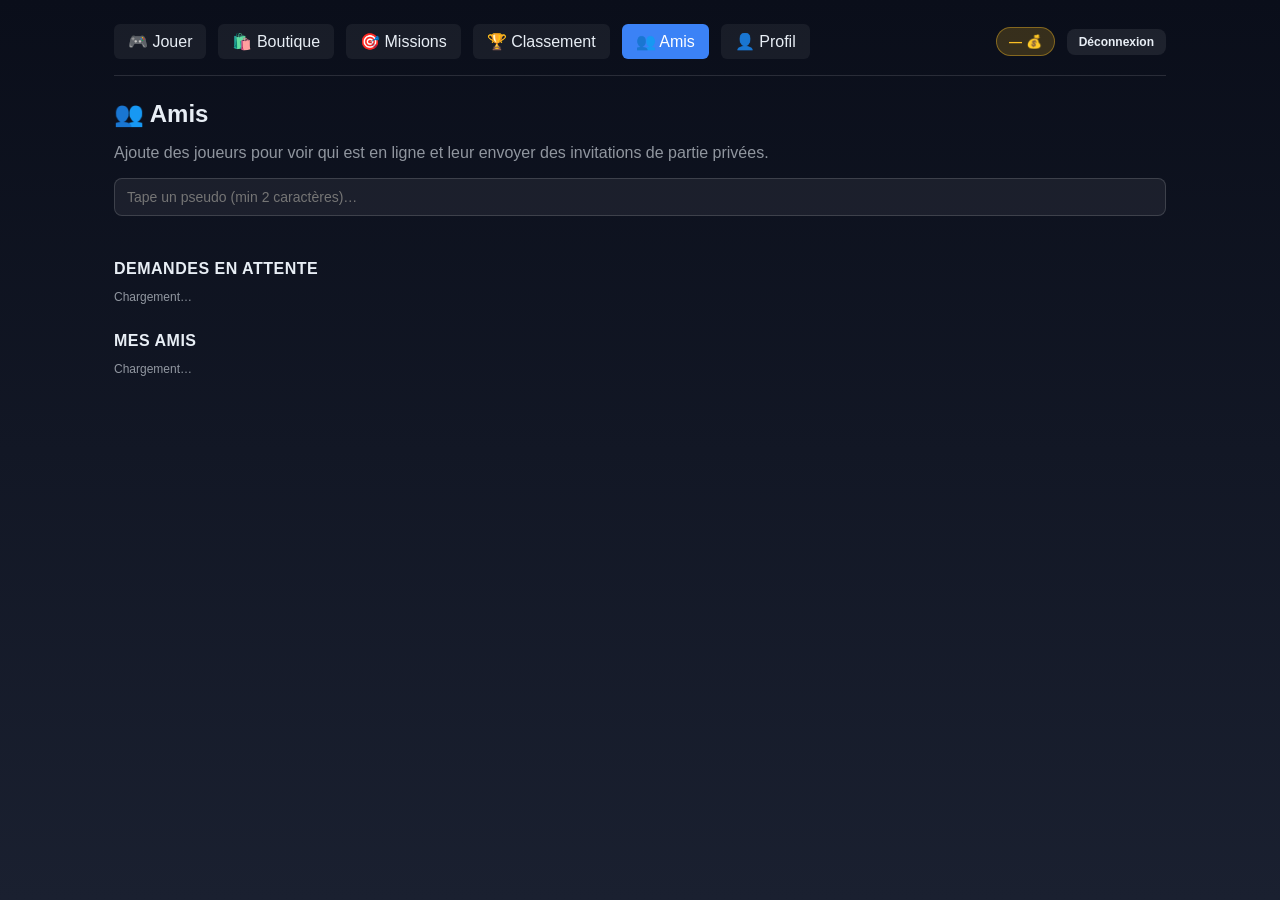
==== friends/index.html @ 655a394f "Rematch MP, défi quotidien (DB), IA stratégique, tutoriel interactif, système d'amis Rematch MP : - " ====
<!DOCTYPE html>
<html lang="fr">
<head>
  <meta charset="UTF-8" />
  <meta name="viewport" content="width=device-width, initial-scale=1.0" />
  <title>Amis — Robotic Emergence</title>
  <link rel="stylesheet" href="/lib/theme.css" />
  <style>
    .friend-card { padding: 12px 16px; border: 1px solid rgba(255,255,255,0.10); border-radius: 10px; margin-bottom: 8px; background: rgba(255,255,255,0.03); display: flex; align-items: center; justify-content: space-between; gap: 12px; }
    .friend-card.pending { border-color: rgba(251,191,36,0.45); background: rgba(251,191,36,0.08); }
    .friend-card .left { display: flex; align-items: center; gap: 12px; }
    .dot { width: 8px; height: 8px; border-radius: 50%; background: #6b7280; }
    .dot.online { background: #22c55e; box-shadow: 0 0 6px #22c55e; }
    .right-actions { display: flex; gap: 8px; }
    .right-actions button { padding: 6px 12px; font-size: 12px; }
    .search-row { display: flex; gap: 8px; margin-bottom: 16px; }
    .search-row input { flex: 1; padding: 10px 12px; background: rgba(255,255,255,0.06); border: 1px solid rgba(255,255,255,0.15); border-radius: 8px; color: #fff; font-size: 14px; }
    .search-results { display: flex; flex-direction: column; gap: 4px; margin-bottom: 16px; }
    .search-results .row { padding: 8px 12px; border-radius: 6px; display: flex; justify-content: space-between; align-items: center; }
    .search-results .row:hover { background: rgba(255,255,255,0.05); }
    h2 { margin-top: 28px; margin-bottom: 12px; font-size: 16px; color: var(--muted); text-transform: uppercase; letter-spacing: 0.5px; }
    .invite-toast { position: fixed; bottom: 24px; right: 24px; padding: 14px 18px; background: rgba(34,197,94,0.95); color: #fff; border-radius: 10px; font-weight: 700; box-shadow: 0 4px 20px rgba(0,0,0,0.5); opacity: 0; transform: translateY(20px); transition: opacity .2s, transform .2s; }
    .invite-toast.show { opacity: 1; transform: translateY(0); }
  </style>
</head>
<body>
  <div class="wrap">
    <div class="nav">
      <a href="/prototype/">🎮 Jouer</a>
      <a href="/shop/">🛍️ Boutique</a>
      <a href="/missions/">🎯 Missions</a>
      <a href="/leaderboard/">🏆 Classement</a>
      <a href="/friends/" class="active">👥 Amis</a>
      <a href="/profile/">👤 Profil</a>
      <span class="spacer"></span>
      <span id="adminLink"></span>
      <span class="currency-pill" id="currencyPill">— 💰</span>
      <button class="btn-secondary" id="signoutBtn" style="padding: 6px 12px; font-size: 12px;">Déconnexion</button>
    </div>

    <h1>👥 Amis</h1>
    <p class="muted">Ajoute des joueurs pour voir qui est en ligne et leur envoyer des invitations de partie privées.</p>

    <div class="search-row">
      <input type="text" id="searchInput" placeholder="Tape un pseudo (min 2 caractères)…" autocomplete="off" />
    </div>
    <div class="search-results" id="searchResults"></div>

    <h2>Demandes en attente</h2>
    <div id="pendingList"><div class="muted small">Chargement…</div></div>

    <h2>Mes amis</h2>
    <div id="friendsList"><div class="muted small">Chargement…</div></div>

    <div id="toast" class="invite-toast"></div>
  </div>

  <script type="module">
    import { supabase, getProfile, requireSession } from "/lib/supabase.js";

    await requireSession("/auth/login.html?next=" + encodeURIComponent(location.pathname));
    const profile = await getProfile();
    document.getElementById("currencyPill").textContent = `${profile.currency} 💰`;
    if (profile.is_admin) {
      document.getElementById("adminLink").innerHTML = `<a href="/admin/" style="padding:6px 12px; font-size:12px;">⚙️ Admin</a>`;
    }
    document.getElementById("signoutBtn").addEventListener("click", async () => {
      await supabase.auth.signOut();
      location.href = "/auth/login.html";
    });

    // Ping de présence (5 min de fraîcheur)
    try { await supabase.rpc("re_touch_presence"); } catch {}

    const toast = document.getElementById("toast");
    function flash(msg) {
      toast.textContent = msg;
      toast.classList.add("show");
      setTimeout(() => toast.classList.remove("show"), 2400);
    }

    async function refreshFriends() {
      const { data: friends, error } = await supabase.rpc("re_list_friends");
      if (error) {
        document.getElementById("friendsList").innerHTML = `<div class="msg msg-error">${error.message}</div>`;
        return;
      }
      const accepted = (friends || []).filter((f) => f.status === "accepted");
      const pending  = (friends || []).filter((f) => f.status === "pending");
      renderFriends(accepted);
      renderPending(pending);
    }

    function isOnline(ts) {
      if (!ts) return false;
      return (Date.now() - new Date(ts).getTime()) < 5 * 60 * 1000;
    }

    function renderFriends(rows) {
      const el = document.getElementById("friendsList");
      if (rows.length === 0) {
        el.innerHTML = `<div class="muted small">Tu n'as pas encore d'amis. Cherche un pseudo ci-dessus.</div>`;
        return;
      }
      el.innerHTML = rows.map((f) => `
        <div class="friend-card">
          <div class="left">
            <div class="dot ${isOnline(f.last_seen_at) ? "online" : ""}"></div>
            <div>
              <div style="font-weight:700;">${f.username || "?"}</div>
              <div class="muted small">ELO ${f.elo}  ·  ${isOnline(f.last_seen_at) ? "En ligne" : "Hors ligne"}</div>
            </div>
          </div>
          <div class="right-actions">
            <button data-invite="${f.friend_id}">📨 Inviter</button>
            <button class="btn-secondary" data-remove="${f.friend_id}">Retirer</button>
          </div>
        </div>
      `).join("");
    }

    function renderPending(rows) {
      const el = document.getElementById("pendingList");
      if (rows.length === 0) { el.innerHTML = `<div class="muted small">Aucune demande en attente.</div>`; return; }
      el.innerHTML = rows.map((f) => `
        <div class="friend-card pending">
          <div class="left">
            <div class="dot ${isOnline(f.last_seen_at) ? "online" : ""}"></div>
            <div>
              <div style="font-weight:700;">${f.username || "?"}</div>
              <div class="muted small">${f.i_requested ? "Tu as envoyé une demande" : "Veut être ton ami"}</div>
            </div>
          </div>
          <div class="right-actions">
            ${f.i_requested
              ? `<button class="btn-secondary" data-remove="${f.friend_id}">Annuler</button>`
              : `<button data-accept="${f.friend_id}">Accepter</button>
                 <button class="btn-secondary" data-remove="${f.friend_id}">Refuser</button>`}
          </div>
        </div>
      `).join("");
    }

    document.body.addEventListener("click", async (e) => {
      const t = e.target;
      const accept = t.dataset.accept;
      const remove = t.dataset.remove;
      const invite = t.dataset.invite;
      if (accept) {
        t.disabled = true;
        await supabase.rpc("re_add_friend", { p_friend_id: accept });
        await refreshFriends();
        return;
      }
      if (remove) {
        t.disabled = true;
        await supabase.rpc("re_remove_friend", { p_friend_id: remove });
        await refreshFriends();
        return;
      }
      if (invite) {
        t.disabled = true;
        const { data, error } = await supabase.rpc("re_create_lobby", {
          p_biome: "desert", p_difficulty: "normal", p_visibility: "private",
        });
        if (error || !data?.[0]) {
          flash("Erreur création salon");
          t.disabled = false;
          return;
        }
        const row = data[0];
        const url = `${location.origin}/prototype/?invite=${encodeURIComponent(row.code)}`;
        try { await navigator.clipboard.writeText(url); flash(`Lien copié ! ${row.code}`); }
        catch { flash(`Code : ${row.code}`); }
        t.disabled = false;
        return;
      }
    });

    // Recherche dynamique avec debounce
    const searchInput = document.getElementById("searchInput");
    const searchResults = document.getElementById("searchResults");
    let searchTimer = null;
    searchInput.addEventListener("input", () => {
      clearTimeout(searchTimer);
      const q = searchInput.value.trim();
      if (q.length < 2) { searchResults.innerHTML = ""; return; }
      searchTimer = setTimeout(async () => {
        const { data } = await supabase.rpc("re_find_player_by_username", { p_q: q });
        if (!data || data.length === 0) {
          searchResults.innerHTML = `<div class="muted small" style="padding:8px 12px;">Aucun joueur trouvé.</div>`;
          return;
        }
        searchResults.innerHTML = data.map((p) => `
          <div class="row">
            <div>
              <div style="font-weight:700;">${p.username}</div>
              <div class="muted small">ELO ${p.elo || 1000}</div>
            </div>
            <button data-add="${p.id}">➕ Ajouter</button>
          </div>
        `).join("");
      }, 250);
    });

    searchResults.addEventListener("click", async (e) => {
      const id = e.target.dataset.add;
      if (!id) return;
      e.target.disabled = true; e.target.textContent = "…";
      const { error } = await supabase.rpc("re_add_friend", { p_friend_id: id });
      if (error) { flash("Erreur : " + error.message); e.target.disabled = false; e.target.textContent = "➕ Ajouter"; return; }
      flash("Demande envoyée !");
      searchInput.value = "";
      searchResults.innerHTML = "";
      await refreshFriends();
    });

    refreshFriends();
    // Ping de présence toutes les minutes tant que la page est ouverte
    setInterval(() => { supabase.rpc("re_touch_presence").catch(() => {}); }, 60_000);
  </script>
</body>
</html>
---- lib/theme.css ----
/* Theme partagé pour toutes les pages hors-jeu (auth, shop, admin) */
:root {
  --bg-0: #0a0e1a;
  --bg-1: #1a2030;
  --bg-2: #232c44;
  --text: #e8eef5;
  --text-muted: rgba(232, 238, 245, 0.6);
  --border: rgba(255, 255, 255, 0.12);
  --accent: #3b82f6;
  --accent-dark: #1e40af;
  --danger: #ef4444;
  --success: #22c55e;
  --warn: #fbbf24;
  --rare: #06b6d4;
  --epic: #a855f7;
  --legendary: #f59e0b;
}

* { box-sizing: border-box; }

body {
  margin: 0;
  padding: 0;
  font-family: -apple-system, BlinkMacSystemFont, "Segoe UI", Roboto, sans-serif;
  background: linear-gradient(180deg, var(--bg-0) 0%, var(--bg-1) 100%);
  color: var(--text);
  min-height: 100vh;
}

a { color: var(--accent); text-decoration: none; }
a:hover { text-decoration: underline; }

.wrap {
  max-width: 1100px;
  margin: 0 auto;
  padding: 24px;
}

.center-page {
  display: grid;
  place-items: center;
  min-height: 100vh;
  padding: 20px;
}

.card {
  background: rgba(15, 20, 25, 0.92);
  border: 1px solid var(--border);
  border-radius: 14px;
  padding: 28px;
  box-shadow: 0 20px 60px rgba(0, 0, 0, 0.45);
  width: 100%;
  max-width: 420px;
}

.card-wide { max-width: 800px; }

.brand {
  text-align: center;
  font-size: 32px;
  font-weight: 800;
  margin: 0 0 6px;
  letter-spacing: 0.4px;
  text-shadow: 0 0 24px rgba(59, 130, 246, 0.55);
}
.brand-sub {
  text-align: center;
  color: var(--text-muted);
  font-size: 12px;
  margin: 0 0 22px;
}

h1, h2, h3 { color: var(--text); }
h1 { font-size: 24px; margin: 0 0 16px; }
h2 { font-size: 18px; margin: 0 0 12px; }

label {
  display: block;
  font-size: 12px;
  margin: 14px 0 6px;
  color: var(--text-muted);
  text-transform: uppercase;
  letter-spacing: 0.6px;
}

input[type="text"], input[type="email"], input[type="password"],
input[type="number"], select, textarea {
  width: 100%;
  padding: 11px 13px;
  border-radius: 8px;
  border: 1px solid var(--border);
  background: rgba(0, 0, 0, 0.35);
  color: var(--text);
  font-size: 14px;
  font-family: inherit;
}
input:focus, select:focus, textarea:focus {
  outline: none;
  border-color: var(--accent);
  background: rgba(0, 0, 0, 0.5);
}

button, .btn {
  display: inline-flex;
  align-items: center;
  justify-content: center;
  gap: 8px;
  padding: 11px 18px;
  border-radius: 8px;
  border: none;
  font-size: 14px;
  font-weight: 600;
  font-family: inherit;
  cursor: pointer;
  background: var(--accent);
  color: white;
  transition: transform 0.05s, background 0.15s;
}
button:hover, .btn:hover { background: #60a5fa; }
button:active, .btn:active { transform: translateY(1px); }
button[disabled], .btn[disabled] {
  background: rgba(255, 255, 255, 0.1);
  color: var(--text-muted);
  cursor: not-allowed;
}

.btn-secondary { background: rgba(255, 255, 255, 0.08); color: var(--text); }
.btn-secondary:hover { background: rgba(255, 255, 255, 0.18); }
.btn-danger { background: var(--danger); }
.btn-danger:hover { background: #f87171; }
.btn-success { background: var(--success); }
.btn-success:hover { background: #4ade80; }
.btn-block { width: 100%; }

.msg {
  padding: 10px 12px;
  border-radius: 8px;
  font-size: 13px;
  margin: 12px 0;
}
.msg-error { background: rgba(239, 68, 68, 0.15); color: #fecaca; border: 1px solid rgba(239, 68, 68, 0.35); }
.msg-success { background: rgba(34, 197, 94, 0.15); color: #bbf7d0; border: 1px solid rgba(34, 197, 94, 0.35); }
.msg-info { background: rgba(59, 130, 246, 0.15); color: #bfdbfe; border: 1px solid rgba(59, 130, 246, 0.35); }

.row { display: flex; gap: 12px; align-items: center; }
.row-between { display: flex; justify-content: space-between; align-items: center; gap: 12px; }
.grow { flex: 1; }
.muted { color: var(--text-muted); }
.small { font-size: 12px; }

.nav {
  display: flex;
  gap: 12px;
  margin-bottom: 24px;
  padding-bottom: 16px;
  border-bottom: 1px solid var(--border);
  flex-wrap: wrap;
  align-items: center;
}
.nav a {
  padding: 8px 14px;
  border-radius: 6px;
  background: rgba(255, 255, 255, 0.06);
  color: var(--text);
}
.nav a.active { background: var(--accent); color: white; }
.nav .spacer { flex: 1; }

.currency-pill {
  padding: 6px 12px;
  border-radius: 999px;
  background: rgba(251, 191, 36, 0.18);
  border: 1px solid rgba(251, 191, 36, 0.4);
  color: var(--warn);
  font-weight: 700;
  font-size: 13px;
}

.table {
  width: 100%;
  border-collapse: collapse;
  margin-top: 8px;
}
.table th, .table td {
  text-align: left;
  padding: 10px 12px;
  border-bottom: 1px solid var(--border);
  font-size: 13px;
}
.table th { color: var(--text-muted); font-weight: 600; text-transform: uppercase; font-size: 11px; letter-spacing: 0.6px; }
.table tr:last-child td { border-bottom: none; }

.grid-cards {
  display: grid;
  grid-template-columns: repeat(auto-fill, minmax(220px, 1fr));
  gap: 16px;
}

.skin-card {
  background: rgba(15, 20, 25, 0.92);
  border: 2px solid var(--border);
  border-radius: 12px;
  padding: 16px;
  text-align: center;
  cursor: pointer;
  transition: transform 0.12s, border-color 0.12s;
  position: relative;
}
.skin-card:hover { transform: translateY(-2px); border-color: rgba(255, 255, 255, 0.3); }
.skin-card.owned { border-color: rgba(34, 197, 94, 0.6); }
.skin-card.active { border-color: var(--warn); background: rgba(251, 191, 36, 0.08); }
.skin-card.locked { opacity: 0.7; }

.skin-swatch {
  width: 100%;
  aspect-ratio: 1;
  border-radius: 10px;
  margin-bottom: 12px;
  position: relative;
}
.skin-swatch::after {
  content: "";
  position: absolute;
  bottom: 0;
  right: 0;
  width: 40%;
  height: 40%;
  border-top-left-radius: 60%;
  background: var(--dark-color, rgba(0,0,0,0.3));
}

.badge {
  display: inline-block;
  padding: 3px 8px;
  border-radius: 4px;
  font-size: 10px;
  font-weight: 700;
  text-transform: uppercase;
  letter-spacing: 0.6px;
}
.badge-common    { background: rgba(255,255,255,0.15); color: var(--text-muted); }
.badge-rare      { background: rgba(6, 182, 212, 0.25); color: var(--rare); }
.badge-epic      { background: rgba(168, 85, 247, 0.25); color: var(--epic); }
.badge-legendary { background: rgba(245, 158, 11, 0.25); color: var(--legendary); }

.mission-card {
  background: rgba(15, 20, 25, 0.92);
  border: 1px solid var(--border);
  border-radius: 10px;
  padding: 14px 16px;
  margin-bottom: 10px;
}
.mission-card.completed { border-color: rgba(34, 197, 94, 0.45); }
.mission-card.claimed   { opacity: 0.55; }

.progress-bar {
  height: 8px;
  background: rgba(255, 255, 255, 0.08);
  border-radius: 999px;
  margin-top: 8px;
  overflow: hidden;
}
.progress-bar > div {
  height: 100%;
  background: linear-gradient(90deg, var(--accent), #60a5fa);
  border-radius: 999px;
  transition: width 0.3s;
}
.mission-card.completed .progress-bar > div { background: linear-gradient(90deg, var(--success), #4ade80); }
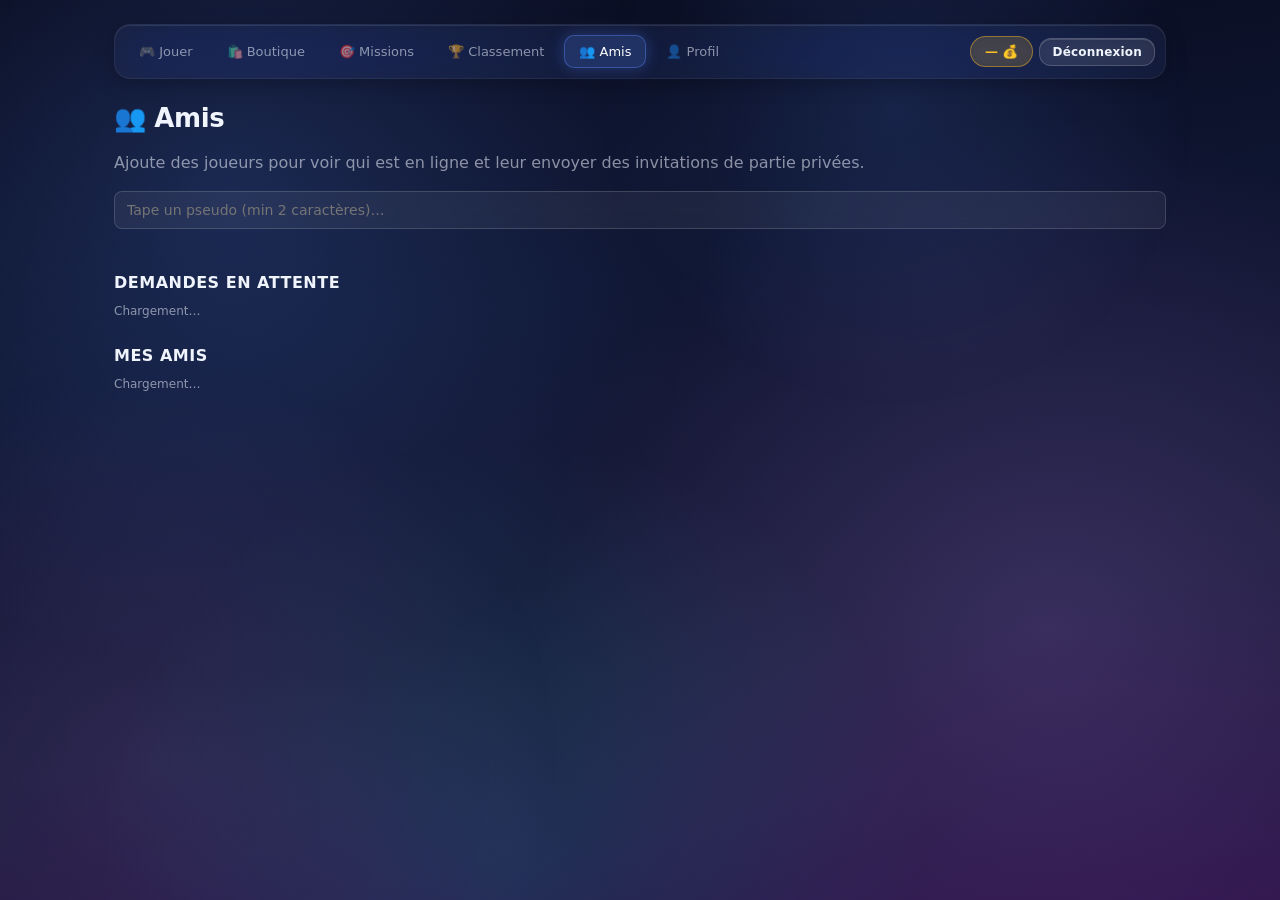
==== commit 5fee5814: "Menu music sur toutes les pages HTML (shop, profile, missions, etc.) Avant : la menu music ne tourna" ====
--- a/friends/index.html
+++ b/friends/index.html
@@ -22,6 +22,7 @@
     .invite-toast { position: fixed; bottom: 24px; right: 24px; padding: 14px 18px; background: rgba(34,197,94,0.95); color: #fff; border-radius: 10px; font-weight: 700; box-shadow: 0 4px 20px rgba(0,0,0,0.5); opacity: 0; transform: translateY(20px); transition: opacity .2s, transform .2s; }
     .invite-toast.show { opacity: 1; transform: translateY(0); }
   </style>
+  <script src="/lib/menu-music.js" defer></script>
 </head>
 <body>
   <div class="wrap">
--- a/lib/theme.css
+++ b/lib/theme.css
@@ -1,222 +1,393 @@
-/* Theme partagé pour toutes les pages hors-jeu (auth, shop, admin) */
+/* Theme partagé — Liquid Glass (inspiré iOS/macOS visionOS)
+   Fond animé + cartes en glassmorphisme avec backdrop-filter, bordures
+   lumineuses, ombres douces, typographie SF-like. Tout est conçu pour
+   rester lisible sur fond sombre. */
+
 :root {
-  --bg-0: #0a0e1a;
-  --bg-1: #1a2030;
-  --bg-2: #232c44;
-  --text: #e8eef5;
-  --text-muted: rgba(232, 238, 245, 0.6);
-  --border: rgba(255, 255, 255, 0.12);
-  --accent: #3b82f6;
-  --accent-dark: #1e40af;
-  --danger: #ef4444;
-  --success: #22c55e;
+  --bg-0: #07091a;
+  --bg-1: #0e1530;
+  --bg-2: #1a1b3a;
+  --bg-3: #2a1245;
+
+  --text: #f0f4ff;
+  --text-muted: rgba(240, 244, 255, 0.55);
+  --text-dim: rgba(240, 244, 255, 0.35);
+
+  --border: rgba(255, 255, 255, 0.10);
+  --border-soft: rgba(255, 255, 255, 0.06);
+  --border-strong: rgba(255, 255, 255, 0.22);
+
+  --accent: #5b8cff;
+  --accent-soft: rgba(91, 140, 255, 0.18);
+  --accent-glow: rgba(91, 140, 255, 0.40);
+
+  --danger: #ff5b6e;
+  --success: #4ade80;
   --warn: #fbbf24;
-  --rare: #06b6d4;
-  --epic: #a855f7;
-  --legendary: #f59e0b;
+  --rare: #22d3ee;
+  --epic: #c084fc;
+  --legendary: #fbbf24;
+
+  --glass-bg: rgba(255, 255, 255, 0.06);
+  --glass-bg-strong: rgba(255, 255, 255, 0.10);
+  --glass-hl: rgba(255, 255, 255, 0.14);
+  --glass-shadow: 0 8px 32px rgba(0, 0, 0, 0.45),
+                  inset 0 1px 0 rgba(255, 255, 255, 0.10),
+                  inset 0 -1px 0 rgba(0, 0, 0, 0.20);
 }
 
 * { box-sizing: border-box; }
 
+html, body { margin: 0; padding: 0; }
+
 body {
-  margin: 0;
-  padding: 0;
-  font-family: -apple-system, BlinkMacSystemFont, "Segoe UI", Roboto, sans-serif;
-  background: linear-gradient(180deg, var(--bg-0) 0%, var(--bg-1) 100%);
+  font-family: -apple-system, BlinkMacSystemFont, "SF Pro Display", "SF Pro Text",
+               "Segoe UI Variable", "Segoe UI", Roboto, system-ui, sans-serif;
+  -webkit-font-smoothing: antialiased;
+  -moz-osx-font-smoothing: grayscale;
   color: var(--text);
   min-height: 100vh;
-}
-
-a { color: var(--accent); text-decoration: none; }
-a:hover { text-decoration: underline; }
+  position: relative;
+  overflow-x: hidden;
+  background:
+    radial-gradient(circle at 18% 22%, rgba(91, 140, 255, 0.20) 0%, transparent 38%),
+    radial-gradient(circle at 82% 70%, rgba(192, 132, 252, 0.18) 0%, transparent 42%),
+    radial-gradient(circle at 40% 95%, rgba(34, 211, 238, 0.14) 0%, transparent 36%),
+    linear-gradient(170deg, var(--bg-0) 0%, var(--bg-1) 35%, var(--bg-2) 70%, var(--bg-3) 100%);
+  background-attachment: fixed;
+}
+
+/* Halos lumineux animés en arrière-plan (subtils) */
+body::before {
+  content: "";
+  position: fixed;
+  inset: 0;
+  pointer-events: none;
+  background:
+    radial-gradient(circle at 70% 12%, rgba(91, 140, 255, 0.15) 0%, transparent 25%),
+    radial-gradient(circle at 12% 85%, rgba(192, 132, 252, 0.12) 0%, transparent 30%);
+  animation: glowDrift 18s ease-in-out infinite alternate;
+  z-index: 0;
+}
+
+@keyframes glowDrift {
+  0%   { transform: translate(0, 0) scale(1); opacity: 0.85; }
+  100% { transform: translate(-30px, 20px) scale(1.05); opacity: 1; }
+}
+
+a {
+  color: var(--accent);
+  text-decoration: none;
+  transition: color 0.15s;
+}
+a:hover { color: #93b4ff; }
 
 .wrap {
+  position: relative;
+  z-index: 1;
   max-width: 1100px;
   margin: 0 auto;
   padding: 24px;
 }
 
 .center-page {
+  position: relative;
+  z-index: 1;
   display: grid;
   place-items: center;
   min-height: 100vh;
   padding: 20px;
 }
 
+/* ── Card glassmorphisme ───────────────────────────────────────────────── */
+.card,
+.skin-card,
+.mission-card,
+.friend-card,
+.glass {
+  position: relative;
+  background: var(--glass-bg);
+  -webkit-backdrop-filter: blur(28px) saturate(180%);
+  backdrop-filter: blur(28px) saturate(180%);
+  border: 1px solid var(--border);
+  border-radius: 18px;
+  box-shadow: var(--glass-shadow);
+  overflow: hidden;
+}
+
 .card {
-  background: rgba(15, 20, 25, 0.92);
-  border: 1px solid var(--border);
-  border-radius: 14px;
   padding: 28px;
-  box-shadow: 0 20px 60px rgba(0, 0, 0, 0.45);
   width: 100%;
-  max-width: 420px;
-}
-
-.card-wide { max-width: 800px; }
+  max-width: 440px;
+  border-radius: 22px;
+}
+
+/* Liseré lumineux en haut de chaque card (effet glass premium) */
+.card::before,
+.skin-card::before,
+.mission-card::before,
+.friend-card::before,
+.glass::before {
+  content: "";
+  position: absolute;
+  inset: 0;
+  border-radius: inherit;
+  background: linear-gradient(180deg, rgba(255,255,255,0.10) 0%, transparent 30%);
+  pointer-events: none;
+}
+
+.card-wide { max-width: 820px; }
 
 .brand {
   text-align: center;
-  font-size: 32px;
+  font-size: 36px;
   font-weight: 800;
+  letter-spacing: 0.2px;
   margin: 0 0 6px;
-  letter-spacing: 0.4px;
-  text-shadow: 0 0 24px rgba(59, 130, 246, 0.55);
+  background: linear-gradient(135deg, #ffffff 0%, #93b4ff 100%);
+  -webkit-background-clip: text;
+  background-clip: text;
+  color: transparent;
+  text-shadow: 0 0 28px rgba(91, 140, 255, 0.45);
 }
 .brand-sub {
   text-align: center;
   color: var(--text-muted);
   font-size: 12px;
   margin: 0 0 22px;
-}
-
-h1, h2, h3 { color: var(--text); }
-h1 { font-size: 24px; margin: 0 0 16px; }
-h2 { font-size: 18px; margin: 0 0 12px; }
+  letter-spacing: 0.4px;
+}
+
+h1, h2, h3 { color: var(--text); margin: 0; }
+h1 { font-size: 26px; font-weight: 700; letter-spacing: -0.4px; margin: 0 0 18px; }
+h2 { font-size: 18px; font-weight: 600; margin: 0 0 12px; }
+h3 { font-size: 14px; font-weight: 600; margin: 0 0 8px; }
+
+p { color: var(--text-muted); line-height: 1.5; }
 
 label {
   display: block;
-  font-size: 12px;
+  font-size: 11px;
   margin: 14px 0 6px;
   color: var(--text-muted);
   text-transform: uppercase;
-  letter-spacing: 0.6px;
-}
-
+  letter-spacing: 0.7px;
+  font-weight: 600;
+}
+
+/* ── Inputs ────────────────────────────────────────────────────────────── */
 input[type="text"], input[type="email"], input[type="password"],
 input[type="number"], select, textarea {
   width: 100%;
-  padding: 11px 13px;
-  border-radius: 8px;
+  padding: 12px 14px;
+  border-radius: 12px;
   border: 1px solid var(--border);
-  background: rgba(0, 0, 0, 0.35);
+  background: rgba(0, 0, 0, 0.30);
+  -webkit-backdrop-filter: blur(8px);
+  backdrop-filter: blur(8px);
   color: var(--text);
   font-size: 14px;
   font-family: inherit;
+  transition: border-color 0.15s, background 0.15s, box-shadow 0.15s;
 }
 input:focus, select:focus, textarea:focus {
   outline: none;
   border-color: var(--accent);
-  background: rgba(0, 0, 0, 0.5);
-}
-
+  background: rgba(0, 0, 0, 0.45);
+  box-shadow: 0 0 0 3px var(--accent-soft);
+}
+
+/* ── Boutons ────────────────────────────────────────────────────────────── */
 button, .btn {
+  position: relative;
   display: inline-flex;
   align-items: center;
   justify-content: center;
   gap: 8px;
-  padding: 11px 18px;
-  border-radius: 8px;
-  border: none;
+  padding: 11px 20px;
+  border-radius: 12px;
+  border: 1px solid rgba(255, 255, 255, 0.18);
   font-size: 14px;
   font-weight: 600;
   font-family: inherit;
   cursor: pointer;
-  background: var(--accent);
   color: white;
-  transition: transform 0.05s, background 0.15s;
-}
-button:hover, .btn:hover { background: #60a5fa; }
+  background: linear-gradient(180deg, rgba(91, 140, 255, 0.95) 0%, rgba(70, 110, 220, 0.90) 100%);
+  box-shadow: 0 4px 16px rgba(91, 140, 255, 0.35),
+              inset 0 1px 0 rgba(255, 255, 255, 0.25);
+  transition: transform 0.08s, box-shadow 0.15s, background 0.15s;
+  letter-spacing: 0.2px;
+}
+button:hover, .btn:hover {
+  background: linear-gradient(180deg, rgba(110, 158, 255, 1) 0%, rgba(91, 140, 255, 0.95) 100%);
+  box-shadow: 0 6px 22px rgba(91, 140, 255, 0.50),
+              inset 0 1px 0 rgba(255, 255, 255, 0.35);
+}
 button:active, .btn:active { transform: translateY(1px); }
 button[disabled], .btn[disabled] {
-  background: rgba(255, 255, 255, 0.1);
-  color: var(--text-muted);
+  background: rgba(255, 255, 255, 0.08);
+  color: var(--text-dim);
+  box-shadow: none;
+  border-color: var(--border-soft);
   cursor: not-allowed;
 }
 
-.btn-secondary { background: rgba(255, 255, 255, 0.08); color: var(--text); }
-.btn-secondary:hover { background: rgba(255, 255, 255, 0.18); }
-.btn-danger { background: var(--danger); }
-.btn-danger:hover { background: #f87171; }
-.btn-success { background: var(--success); }
-.btn-success:hover { background: #4ade80; }
+.btn-secondary {
+  background: rgba(255, 255, 255, 0.08);
+  -webkit-backdrop-filter: blur(8px);
+  backdrop-filter: blur(8px);
+  color: var(--text);
+  box-shadow: inset 0 1px 0 rgba(255, 255, 255, 0.15);
+}
+.btn-secondary:hover { background: rgba(255, 255, 255, 0.15); }
+
+.btn-danger {
+  background: linear-gradient(180deg, #ff5b6e 0%, #e63950 100%);
+  box-shadow: 0 4px 16px rgba(255, 91, 110, 0.40),
+              inset 0 1px 0 rgba(255, 255, 255, 0.25);
+}
+.btn-danger:hover { background: linear-gradient(180deg, #ff7283 0%, #ff5b6e 100%); }
+
+.btn-success {
+  background: linear-gradient(180deg, #4ade80 0%, #22c55e 100%);
+  box-shadow: 0 4px 16px rgba(74, 222, 128, 0.40),
+              inset 0 1px 0 rgba(255, 255, 255, 0.25);
+}
+.btn-success:hover { background: linear-gradient(180deg, #6ee897 0%, #4ade80 100%); }
+
 .btn-block { width: 100%; }
 
+/* ── Messages ──────────────────────────────────────────────────────────── */
 .msg {
-  padding: 10px 12px;
-  border-radius: 8px;
+  padding: 11px 14px;
+  border-radius: 12px;
   font-size: 13px;
   margin: 12px 0;
-}
-.msg-error { background: rgba(239, 68, 68, 0.15); color: #fecaca; border: 1px solid rgba(239, 68, 68, 0.35); }
-.msg-success { background: rgba(34, 197, 94, 0.15); color: #bbf7d0; border: 1px solid rgba(34, 197, 94, 0.35); }
-.msg-info { background: rgba(59, 130, 246, 0.15); color: #bfdbfe; border: 1px solid rgba(59, 130, 246, 0.35); }
-
+  -webkit-backdrop-filter: blur(12px);
+  backdrop-filter: blur(12px);
+}
+.msg-error   { background: rgba(255, 91, 110, 0.16); color: #ffd0d6; border: 1px solid rgba(255, 91, 110, 0.40); }
+.msg-success { background: rgba(74, 222, 128, 0.16); color: #d4f7e0; border: 1px solid rgba(74, 222, 128, 0.40); }
+.msg-info    { background: rgba(91, 140, 255, 0.16); color: #d6e4ff; border: 1px solid rgba(91, 140, 255, 0.40); }
+
+/* ── Utilitaires layout ────────────────────────────────────────────────── */
 .row { display: flex; gap: 12px; align-items: center; }
 .row-between { display: flex; justify-content: space-between; align-items: center; gap: 12px; }
 .grow { flex: 1; }
 .muted { color: var(--text-muted); }
 .small { font-size: 12px; }
 
+/* ── Nav glassmorphique ────────────────────────────────────────────────── */
 .nav {
+  position: relative;
   display: flex;
-  gap: 12px;
+  gap: 6px;
   margin-bottom: 24px;
-  padding-bottom: 16px;
-  border-bottom: 1px solid var(--border);
+  padding: 10px;
+  border-radius: 16px;
   flex-wrap: wrap;
   align-items: center;
+  background: rgba(255, 255, 255, 0.04);
+  -webkit-backdrop-filter: blur(24px) saturate(160%);
+  backdrop-filter: blur(24px) saturate(160%);
+  border: 1px solid var(--border-soft);
+  box-shadow: 0 4px 20px rgba(0, 0, 0, 0.25),
+              inset 0 1px 0 rgba(255, 255, 255, 0.10);
 }
 .nav a {
   padding: 8px 14px;
-  border-radius: 6px;
-  background: rgba(255, 255, 255, 0.06);
-  color: var(--text);
-}
-.nav a.active { background: var(--accent); color: white; }
+  border-radius: 10px;
+  background: transparent;
+  color: var(--text-muted);
+  font-size: 13px;
+  font-weight: 500;
+  transition: background 0.15s, color 0.15s;
+}
+.nav a:hover { background: rgba(255, 255, 255, 0.06); color: var(--text); text-decoration: none; }
+.nav a.active {
+  background: rgba(91, 140, 255, 0.20);
+  color: white;
+  border: 1px solid rgba(91, 140, 255, 0.40);
+  box-shadow: 0 0 16px rgba(91, 140, 255, 0.30);
+}
 .nav .spacer { flex: 1; }
 
 .currency-pill {
-  padding: 6px 12px;
+  padding: 7px 14px;
   border-radius: 999px;
-  background: rgba(251, 191, 36, 0.18);
-  border: 1px solid rgba(251, 191, 36, 0.4);
+  background: rgba(251, 191, 36, 0.16);
+  border: 1px solid rgba(251, 191, 36, 0.45);
   color: var(--warn);
   font-weight: 700;
   font-size: 13px;
-}
-
+  -webkit-backdrop-filter: blur(8px);
+  backdrop-filter: blur(8px);
+}
+
+/* ── Tables ────────────────────────────────────────────────────────────── */
 .table {
   width: 100%;
-  border-collapse: collapse;
+  border-collapse: separate;
+  border-spacing: 0;
   margin-top: 8px;
+  background: rgba(255, 255, 255, 0.02);
+  border-radius: 14px;
+  overflow: hidden;
+  border: 1px solid var(--border-soft);
 }
 .table th, .table td {
   text-align: left;
-  padding: 10px 12px;
-  border-bottom: 1px solid var(--border);
+  padding: 12px 14px;
+  border-bottom: 1px solid var(--border-soft);
   font-size: 13px;
 }
-.table th { color: var(--text-muted); font-weight: 600; text-transform: uppercase; font-size: 11px; letter-spacing: 0.6px; }
+.table th {
+  color: var(--text-muted);
+  font-weight: 600;
+  text-transform: uppercase;
+  font-size: 11px;
+  letter-spacing: 0.6px;
+  background: rgba(255, 255, 255, 0.03);
+}
 .table tr:last-child td { border-bottom: none; }
 
+/* ── Grid de cartes ────────────────────────────────────────────────────── */
 .grid-cards {
   display: grid;
   grid-template-columns: repeat(auto-fill, minmax(220px, 1fr));
   gap: 16px;
 }
 
+/* ── Skin / mission / friend cards ─────────────────────────────────────── */
 .skin-card {
-  background: rgba(15, 20, 25, 0.92);
-  border: 2px solid var(--border);
-  border-radius: 12px;
   padding: 16px;
   text-align: center;
   cursor: pointer;
-  transition: transform 0.12s, border-color 0.12s;
-  position: relative;
-}
-.skin-card:hover { transform: translateY(-2px); border-color: rgba(255, 255, 255, 0.3); }
-.skin-card.owned { border-color: rgba(34, 197, 94, 0.6); }
-.skin-card.active { border-color: var(--warn); background: rgba(251, 191, 36, 0.08); }
-.skin-card.locked { opacity: 0.7; }
+  transition: transform 0.18s cubic-bezier(.34,1.56,.64,1), border-color 0.18s, box-shadow 0.18s;
+}
+.skin-card:hover {
+  transform: translateY(-3px) scale(1.01);
+  border-color: var(--border-strong);
+  box-shadow: 0 14px 40px rgba(0, 0, 0, 0.50),
+              inset 0 1px 0 rgba(255, 255, 255, 0.18);
+}
+.skin-card.owned { border-color: rgba(74, 222, 128, 0.55); }
+.skin-card.active {
+  border-color: var(--warn);
+  background: rgba(251, 191, 36, 0.10);
+  box-shadow: 0 8px 32px rgba(251, 191, 36, 0.30),
+              inset 0 1px 0 rgba(255, 255, 255, 0.18);
+}
+.skin-card.locked { opacity: 0.55; }
 
 .skin-swatch {
   width: 100%;
   aspect-ratio: 1;
-  border-radius: 10px;
+  border-radius: 14px;
   margin-bottom: 12px;
   position: relative;
+  box-shadow: 0 6px 20px rgba(0, 0, 0, 0.40),
+              inset 0 1px 0 rgba(255, 255, 255, 0.20);
 }
 .skin-swatch::after {
   content: "";
@@ -229,41 +400,58 @@
   background: var(--dark-color, rgba(0,0,0,0.3));
 }
 
+/* ── Badges ────────────────────────────────────────────────────────────── */
 .badge {
   display: inline-block;
-  padding: 3px 8px;
-  border-radius: 4px;
+  padding: 4px 10px;
+  border-radius: 999px;
   font-size: 10px;
   font-weight: 700;
   text-transform: uppercase;
-  letter-spacing: 0.6px;
-}
-.badge-common    { background: rgba(255,255,255,0.15); color: var(--text-muted); }
-.badge-rare      { background: rgba(6, 182, 212, 0.25); color: var(--rare); }
-.badge-epic      { background: rgba(168, 85, 247, 0.25); color: var(--epic); }
-.badge-legendary { background: rgba(245, 158, 11, 0.25); color: var(--legendary); }
-
+  letter-spacing: 0.7px;
+  -webkit-backdrop-filter: blur(8px);
+  backdrop-filter: blur(8px);
+}
+.badge-common    { background: rgba(255,255,255,0.10); color: var(--text-muted); }
+.badge-rare      { background: rgba(34, 211, 238, 0.20); color: var(--rare);      border: 1px solid rgba(34, 211, 238, 0.35); }
+.badge-epic      { background: rgba(192, 132, 252, 0.20); color: var(--epic);     border: 1px solid rgba(192, 132, 252, 0.35); }
+.badge-legendary { background: rgba(251, 191, 36, 0.20); color: var(--legendary); border: 1px solid rgba(251, 191, 36, 0.35); }
+
+/* ── Mission card ──────────────────────────────────────────────────────── */
 .mission-card {
-  background: rgba(15, 20, 25, 0.92);
-  border: 1px solid var(--border);
-  border-radius: 10px;
-  padding: 14px 16px;
-  margin-bottom: 10px;
-}
-.mission-card.completed { border-color: rgba(34, 197, 94, 0.45); }
+  padding: 16px 18px;
+  margin-bottom: 12px;
+}
+.mission-card.completed { border-color: rgba(74, 222, 128, 0.45); box-shadow: 0 6px 24px rgba(74, 222, 128, 0.18), inset 0 1px 0 rgba(255, 255, 255, 0.15); }
 .mission-card.claimed   { opacity: 0.55; }
 
 .progress-bar {
   height: 8px;
-  background: rgba(255, 255, 255, 0.08);
+  background: rgba(255, 255, 255, 0.06);
   border-radius: 999px;
-  margin-top: 8px;
+  margin-top: 10px;
   overflow: hidden;
+  box-shadow: inset 0 1px 2px rgba(0, 0, 0, 0.30);
 }
 .progress-bar > div {
   height: 100%;
-  background: linear-gradient(90deg, var(--accent), #60a5fa);
+  background: linear-gradient(90deg, var(--accent) 0%, #93b4ff 100%);
   border-radius: 999px;
-  transition: width 0.3s;
-}
-.mission-card.completed .progress-bar > div { background: linear-gradient(90deg, var(--success), #4ade80); }
+  transition: width 0.4s cubic-bezier(.34,1.56,.64,1);
+  box-shadow: 0 0 12px rgba(91, 140, 255, 0.50);
+}
+.mission-card.completed .progress-bar > div {
+  background: linear-gradient(90deg, var(--success), #6ee897);
+  box-shadow: 0 0 12px rgba(74, 222, 128, 0.50);
+}
+
+/* ── Animation reveal au chargement ────────────────────────────────────── */
+.wrap > h1, .wrap > p, .card, .nav { animation: slideIn 0.4s ease-out backwards; }
+.wrap > h1 { animation-delay: 0.05s; }
+.wrap > p { animation-delay: 0.10s; }
+.nav { animation-delay: 0s; }
+
+@keyframes slideIn {
+  from { opacity: 0; transform: translateY(8px); }
+  to   { opacity: 1; transform: translateY(0); }
+}
